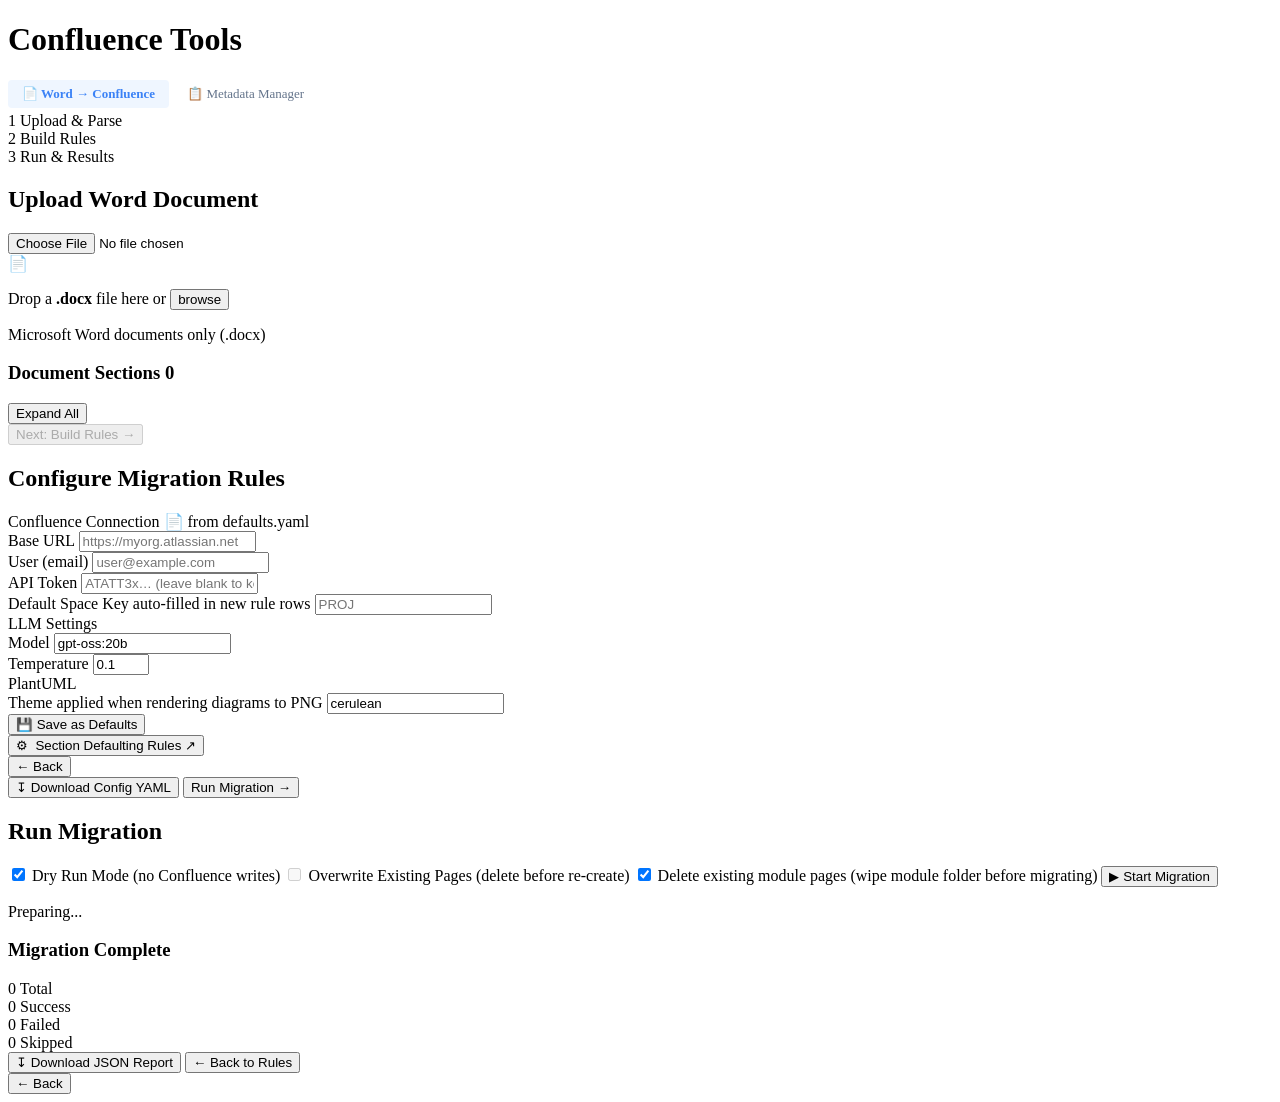
==== doc_to_confluence/frontend/templates/index.html @ 3c49499a "Add doc_to_confluence migration tool - Word document parser with H1-H5 heading support (previously H" ====
<!DOCTYPE html>
<html lang="en">
<head>
  <meta charset="UTF-8">
  <meta name="viewport" content="width=device-width, initial-scale=1.0">
  <title>Word to Confluence Migration</title>
  <link rel="stylesheet" href="/static/style.css">
</head>
<body>

<!-- ── App Header & Step Indicator ─────────────────────────────────────────── -->
<header class="app-header">
  <h1 class="app-title">Confluence Tools</h1>
  <nav class="nav-tabs" aria-label="Tool navigation" style="display:flex;gap:0.25rem;margin-bottom:0.25rem;">
    <a class="nav-tab active" href="/" style="padding:0.375rem 0.875rem;border-radius:4px;font-size:0.8125rem;font-weight:600;text-decoration:none;background:#eff6ff;color:#3b82f6;">&#128196; Word → Confluence</a>
    <a class="nav-tab" href="/metadata" style="padding:0.375rem 0.875rem;border-radius:4px;font-size:0.8125rem;font-weight:500;text-decoration:none;color:#64748b;">&#128203; Metadata Manager</a>
  </nav>
  <nav class="step-indicator" aria-label="Migration steps">
    <div class="step-dot active" data-step="1">
      <span class="step-num">1</span>
      <span class="step-label">Upload &amp; Parse</span>
    </div>
    <div class="step-connector"></div>
    <div class="step-dot" data-step="2">
      <span class="step-num">2</span>
      <span class="step-label">Build Rules</span>
    </div>
    <div class="step-connector"></div>
    <div class="step-dot" data-step="3">
      <span class="step-num">3</span>
      <span class="step-label">Run &amp; Results</span>
    </div>
  </nav>
</header>

<main class="app-main">

  <!-- ── STEP 1: Upload & Parse ─────────────────────────────────────────────── -->
  <section id="step-1" class="step-panel active">
    <div class="card">
      <h2 class="card-title">Upload Word Document</h2>

      <div class="upload-zone" id="upload-zone">
        <input type="file" id="file-input" accept=".docx" class="file-input-hidden">
        <div class="upload-icon">&#128196;</div>
        <p class="upload-hint">
          Drop a <strong>.docx</strong> file here or
          <button class="link-btn" id="browse-btn" type="button">browse</button>
        </p>
        <p class="upload-sub">Microsoft Word documents only (.docx)</p>
      </div>

      <div id="upload-status" class="upload-status hidden"></div>

      <!-- Parsed sections tree (shown after successful parse) -->
      <div id="sections-panel" class="hidden">
        <div class="sections-header">
          <h3>Document Sections <span id="section-count" class="badge badge-info">0</span></h3>
          <button class="btn btn-sm btn-ghost" id="expand-all-btn" type="button">Expand All</button>
        </div>
        <div id="sections-tree" class="sections-tree"></div>
      </div>

      <div class="step-footer">
        <span class="step-hint" id="step1-hint"></span>
        <button class="btn btn-primary" id="step1-next" type="button" disabled>
          Next: Build Rules →
        </button>
      </div>
    </div>
  </section>

  <!-- ── STEP 2: Build Rules ────────────────────────────────────────────────── -->
  <section id="step-2" class="step-panel hidden">
    <div class="card">
      <h2 class="card-title">Configure Migration Rules</h2>

      <!-- Global Settings: Confluence credentials + LLM -->
      <div class="global-settings">

        <div class="settings-section-header">
          <span class="settings-section-label">Confluence Connection</span>
          <span class="defaults-source-badge hidden" id="defaults-source-badge" title="Values loaded from defaults.yaml">
            &#128196; from defaults.yaml
          </span>
        </div>
        <div class="settings-row settings-row-wide">
          <label class="field-label" for="global-base-url">Base URL</label>
          <input type="url" id="global-base-url" class="field-input" placeholder="https://myorg.atlassian.net">
        </div>
        <div class="settings-row settings-row-wide">
          <label class="field-label" for="global-user">User (email)</label>
          <input type="email" id="global-user" class="field-input" placeholder="user@example.com">
        </div>
        <div class="settings-row settings-row-wide">
          <label class="field-label" for="global-api-token">API Token</label>
          <input type="password" id="global-api-token" class="field-input" placeholder="ATATT3x… (leave blank to keep saved value)">
        </div>
        <div class="settings-row">
          <label class="field-label" for="global-space-key">
            Default Space Key
            <span class="field-hint">auto-filled in new rule rows</span>
          </label>
          <input type="text" id="global-space-key" class="field-input field-narrow" placeholder="PROJ">
        </div>

        <div class="settings-section-label settings-section-label--spaced">LLM Settings</div>
        <div class="settings-row">
          <label class="field-label" for="llm-model">Model</label>
          <input type="text" id="llm-model" class="field-input" value="gpt-oss:20b" placeholder="gpt-oss:20b">
        </div>
        <div class="settings-row">
          <label class="field-label" for="llm-temperature">Temperature</label>
          <input type="number" id="llm-temperature" class="field-input field-narrow"
                 value="0.1" min="0" max="2" step="0.1">
        </div>

        <div class="settings-section-label settings-section-label--spaced">PlantUML</div>
        <div class="settings-row">
          <label class="field-label" for="plantuml-theme">
            Theme
            <span class="field-hint">applied when rendering diagrams to PNG</span>
          </label>
          <input type="text" id="plantuml-theme" class="field-input field-narrow"
                 value="cerulean" placeholder="cerulean"
                 list="plantuml-theme-suggestions">
          <datalist id="plantuml-theme-suggestions">
            <option value="cerulean">
            <option value="cerulean-outline">
            <option value="plain">
            <option value="materia">
            <option value="materia-outline">
            <option value="superhero">
            <option value="superhero-outline">
            <option value="sketchy">
            <option value="sketchy-outline">
            <option value="spacelab">
            <option value="united">
            <option value="toy">
            <option value="none">
          </datalist>
        </div>

        <!-- Save Defaults row -->
        <div class="settings-save-row">
          <button class="btn btn-save-defaults" id="save-defaults-btn" type="button">
            &#128190; Save as Defaults
          </button>
          <span class="save-defaults-status" id="save-defaults-status"></span>
        </div>

        <!-- Section Defaulting Rules — compact trigger row -->
        <div class="section-rules-trigger-row">
          <button class="section-rules-trigger-btn" id="section-rules-open-btn" type="button">
            &#9881;&nbsp; Section Defaulting Rules
            <span class="section-rules-badge" id="section-rules-badge"></span>
            <span class="section-rules-trigger-arrow">&#8599;</span>
          </button>
        </div>

      </div>

      <!-- Per-section rule rows (rendered by JS) -->
      <div id="rules-container" class="rules-container"></div>

      <div class="step-footer">
        <button class="btn btn-ghost" id="step2-back" type="button">← Back</button>
        <div class="step-footer-right">
          <button class="btn btn-secondary" id="download-config-btn" type="button">
            &#8615; Download Config YAML
          </button>
          <button class="btn btn-primary" id="step2-next" type="button">
            Run Migration →
          </button>
        </div>
      </div>
    </div>
  </section>

  <!-- ── STEP 3: Run & Results ──────────────────────────────────────────────── -->
  <section id="step-3" class="step-panel hidden">
    <div class="card">
      <h2 class="card-title">Run Migration</h2>

      <!-- Controls -->
      <div class="run-controls">
        <label class="toggle-label">
          <input type="checkbox" id="dry-run-toggle" checked>
          <span class="toggle-slider"></span>
          <span class="toggle-text">Dry Run Mode <span class="toggle-note">(no Confluence writes)</span></span>
        </label>
        <label class="toggle-label" id="overwrite-toggle-label">
          <input type="checkbox" id="overwrite-toggle" disabled>
          <span class="toggle-slider"></span>
          <span class="toggle-text">Overwrite Existing Pages <span class="toggle-note">(delete before re-create)</span></span>
        </label>
        <label class="toggle-label" id="pre-delete-toggle-label">
          <input type="checkbox" id="pre-delete-toggle" checked>
          <span class="toggle-slider"></span>
          <span class="toggle-text">Delete existing module pages <span class="toggle-note">(wipe module folder before migrating)</span></span>
        </label>
        <button class="btn btn-primary" id="run-migration-btn" type="button">
          &#9654; Start Migration
        </button>
      </div>

      <!-- Progress bar -->
      <div id="progress-panel" class="progress-panel hidden">
        <div class="progress-bar-wrap">
          <div class="progress-bar" id="progress-bar" style="width:0%"></div>
        </div>
        <p class="progress-label" id="progress-label">Preparing...</p>
      </div>

      <!-- Live results feed -->
      <div id="results-feed" class="results-feed hidden"></div>

      <!-- Summary (shown after complete event) -->
      <div id="summary-panel" class="summary-panel hidden">
        <h3 class="summary-title">Migration Complete</h3>
        <div class="summary-stats">
          <div class="stat-box stat-total">
            <span class="stat-num" id="stat-total">0</span>
            <span class="stat-label">Total</span>
          </div>
          <div class="stat-box stat-success">
            <span class="stat-num" id="stat-success">0</span>
            <span class="stat-label">Success</span>
          </div>
          <div class="stat-box stat-failed">
            <span class="stat-num" id="stat-failed">0</span>
            <span class="stat-label">Failed</span>
          </div>
          <div class="stat-box stat-skipped">
            <span class="stat-num" id="stat-skipped">0</span>
            <span class="stat-label">Skipped</span>
          </div>
        </div>
        <div class="summary-actions">
          <button class="btn btn-secondary" id="download-report-btn" type="button">
            &#8615; Download JSON Report
          </button>
          <button class="btn btn-ghost" id="step3-back" type="button">
            ← Back to Rules
          </button>
        </div>
      </div>

      <div class="step-footer">
        <button class="btn btn-ghost" id="step3-back-top" type="button">← Back</button>
      </div>
    </div>
  </section>

</main>

<!-- ── Section Defaulting Rules modal ──────────────────────────────────────── -->
<dialog class="section-rules-modal" id="section-rules-modal">
  <div class="section-rules-modal-header">
    <span class="section-rules-modal-title">
      &#9881;&nbsp; Section Defaulting Rules
    </span>
    <button class="section-rules-modal-close" id="section-rules-close-btn" type="button" aria-label="Close">&#10005;</button>
  </div>
  <p class="section-rules-hint">
    Rules are evaluated top-to-bottom — <strong>first match wins</strong>.
    Match by <code>level</code> (1=H1, 2=H2, 3=H3) and/or <code>title</code> (regex, case-insensitive).
    Use <code>apply.folder_only: true</code> to mark a folder section,
    <code>apply.llm_enabled: false</code> to skip the LLM,
    and <code>apply.llm_tasks</code> to pre-select specific tasks.
  </p>
  <textarea id="section-rules-editor" class="section-rules-editor" spellcheck="false"></textarea>
  <div class="section-rules-modal-footer">
    <span class="section-rules-status" id="section-rules-status"></span>
    <div class="section-rules-modal-footer-actions">
      <button class="btn btn-ghost btn-sm" id="section-rules-cancel-btn" type="button">Cancel</button>
      <button class="btn btn-sm btn-primary" id="section-rules-save-btn" type="button">
        &#128190; Save &amp; Apply
      </button>
    </div>
  </div>
</dialog>

<script src="/static/app.js"></script>
</body>
</html>
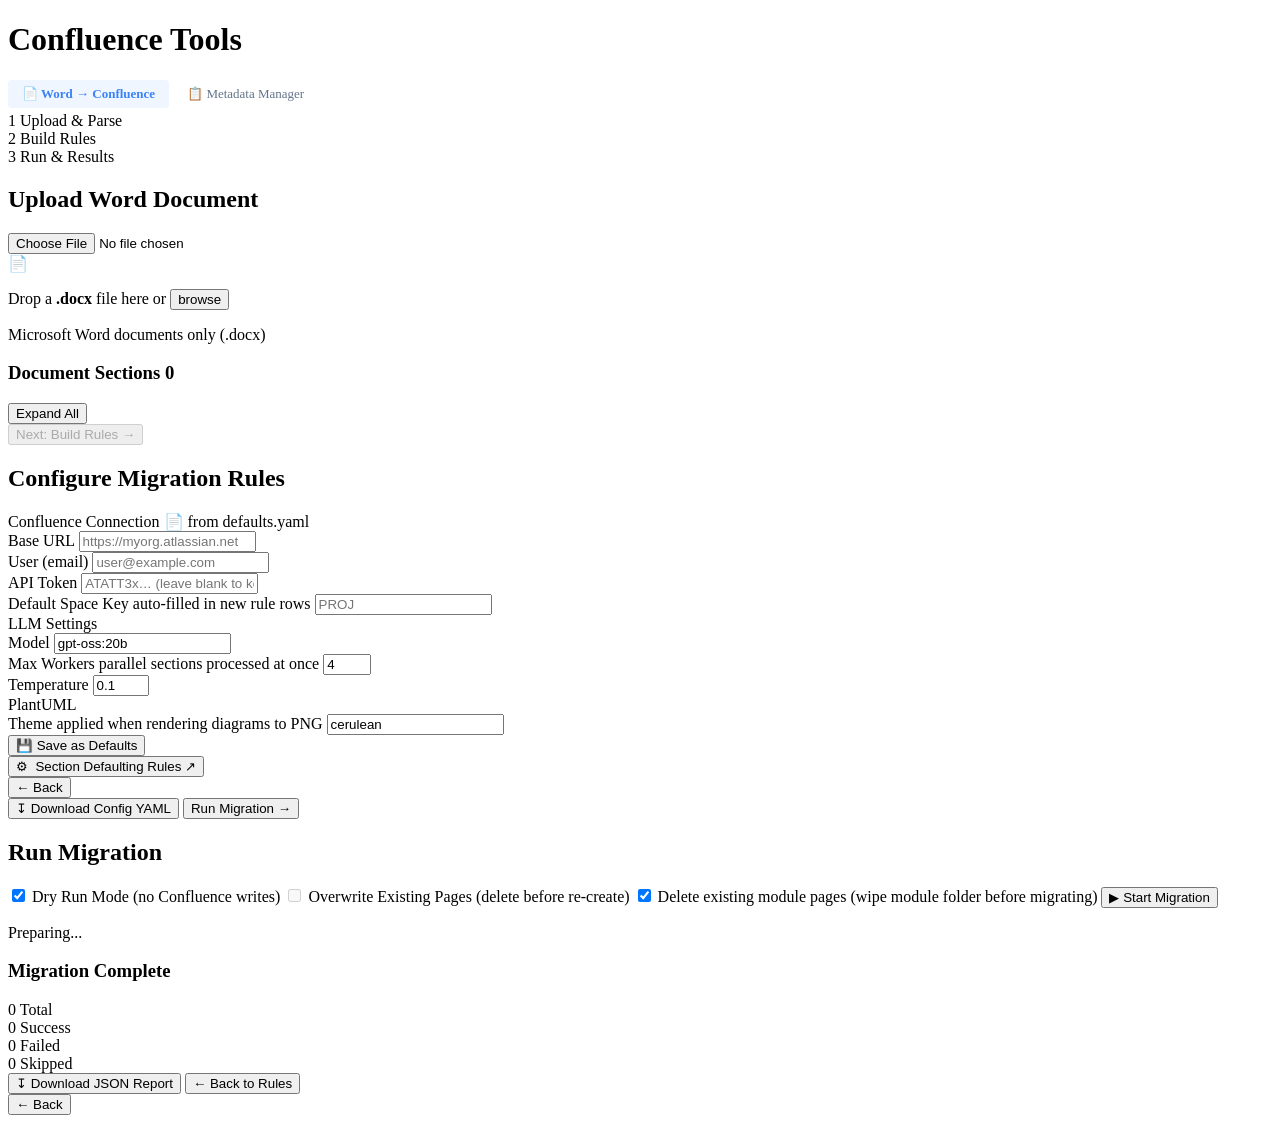
==== commit a4282862: "feat: use-case page splitting, table-in-usecase fix, metadata UI improvements Use-case expansion: - " ====
--- a/doc_to_confluence/frontend/templates/index.html
+++ b/doc_to_confluence/frontend/templates/index.html
@@ -108,6 +108,14 @@
         <div class="settings-row">
           <label class="field-label" for="llm-model">Model</label>
           <input type="text" id="llm-model" class="field-input" value="gpt-oss:20b" placeholder="gpt-oss:20b">
+        </div>
+        <div class="settings-row">
+          <label class="field-label" for="llm-max-workers">
+            Max Workers
+            <span class="field-hint">parallel sections processed at once</span>
+          </label>
+          <input type="number" id="llm-max-workers" class="field-input field-narrow"
+                 value="4" min="1" max="16" step="1">
         </div>
         <div class="settings-row">
           <label class="field-label" for="llm-temperature">Temperature</label>
